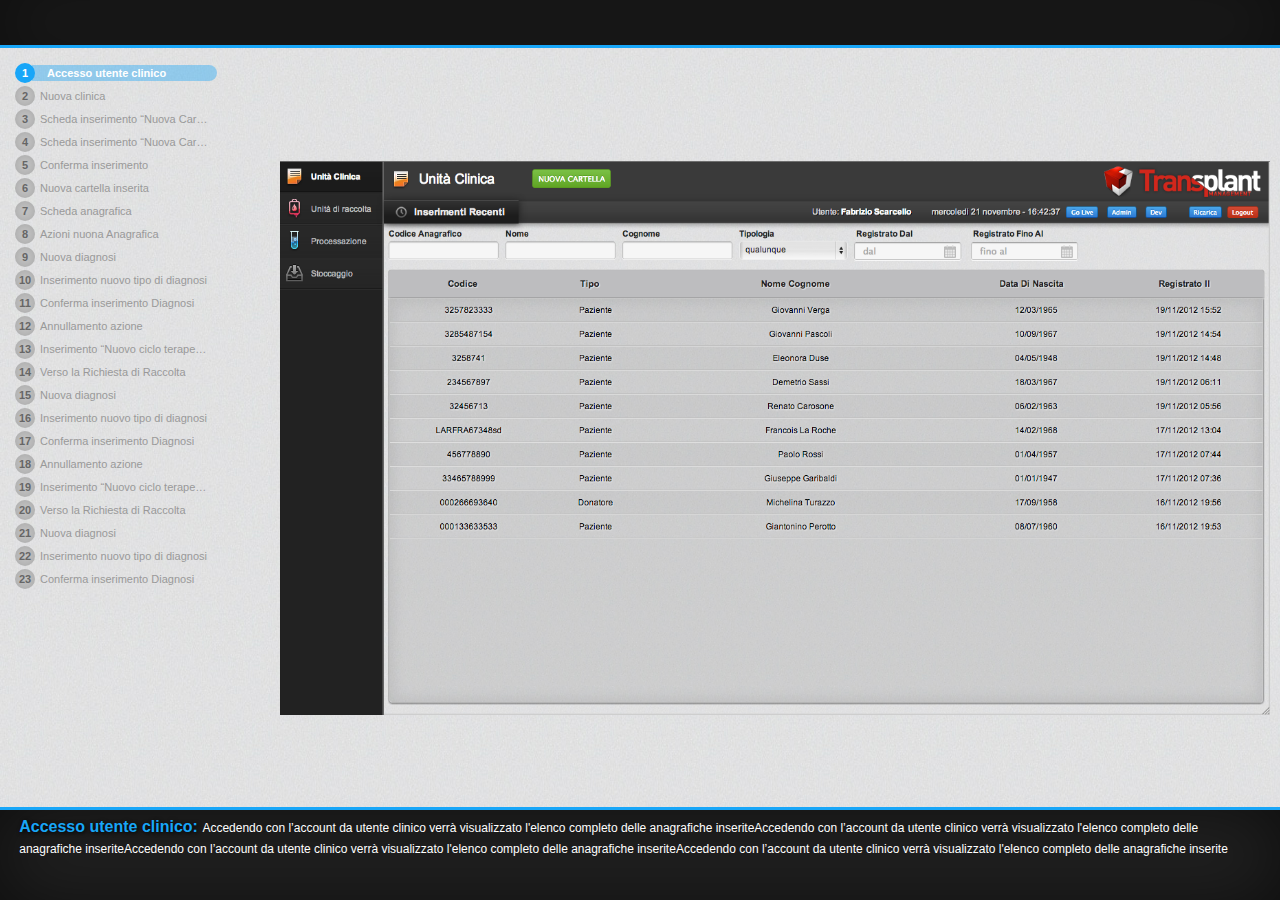
==== index.html @ caa74aa0 "2nd commit" ====
<!-- saved from url=(0036)http://www.appml.org/talk/index.html -->
<html><head><meta http-equiv="Content-Type" content="text/html; charset=UTF-8">		
<meta http-equiv="X-UA-Compatible" content="chrome=1">
<title> TM  </title>
<link rel="stylesheet" href="css/style.css">
<script type="text/javascript" charset="utf-8" src="json.js"></script>
<script type="text/javascript" charset="utf-8" src="lib/jquery.js"></script>
<script type="text/javascript" charset="utf-8" src="lib/jquery-ui-1.8.5.custom.min.js"></script>
<script type="text/javascript" charset="utf-8" src="lib/underscore.js"></script>
<script type="text/javascript" charset="utf-8" src="src/screen.js"></script>
<script type="text/javascript" charset="utf-8" src="src/handbookCore.js"></script>



<body style="overflow:hidden">
	<div class="IE_message">Per visualizzare al meglio questo contenuto aprilo con Chrome, Firefox o Safari</div>
	<div style="display:none">
		<!-- <div class="arrow forward"></div> -->
		
		
		
		

		<!--<div class="arrow back"></div> -->
		
	</div>
	

	<div style="overflow:hidden">
		
		
		<div class="tabular" id="notIE">
			<div class="tabular-row" style="height: 45px;" id="header_container">
        		<div class="tabular-cell">
        			<div class="header"></div>
        		</div>
        	</div>
        	<div class="tabular-row">
        		<div class="tabular-cell">
        			<div class="tabular" style="padding:10px">
						<div class="tabular-row">
		        			<div class="tabular-cell" id="navigator_container" style="width:250px;overflow:auto">
		        				
		        					<div class="navigator"></div> 
		        				
		        			</div>
				        	<div class="tabular-cell" style="padding:20px" id="slides">
				        		
				        	</div>
				        </div>
					</div>
        		</div>
        	</div>
	 		<div class="tabular-row" style="height: 90px;" id="slide_info_container">
    	    	<div class="tabular-cell">
    	    		<div class="slide-description-container" id="slides_description">
    	    			
    	    		</div>
    	    	</div>
       		</div>
		</div>
	
		
		
		
		<table id="IE" style="width:100%; height:100%" cellspacing="0" cellpadding="0" margintop="0px">
			<tr style="height:45px">
				<td colspan="2">
				
		        			<div class="header"></div>
		        		
				</td>
			</tr>
			<tr>
				<td>
					<div style="width:250px; height:100%; overflow:scroll"><div class="navigator"></div> </div>
				</td>
				<td>
					
					<div  style="padding:20px" id="slides">
				        		
				        	</div>
					
				</td>
			</tr>
			<tr style="height:90px"><td colspan="2">
				<div class="slide-description-container" id="slides_description">
			</td></tr>
		</table>
		
		
		
		
	</div>
				
</body>
---- css/style.css ----
body{
	margin:0px 0px;
	background-image:url('bg.png');
	font:12px 'Open Sans',arial,sans-serif;
}

.IE_message{
	position: absolute;
	right:0px;
	padding:3px 20px;
	height: 20px;
	background-color: #f00;
	color: #fff;
	display: none;
	display: block\9; /* FOR IE */
	
	
}


div .tabular {display: table;width:100%; height: 100%}
div .tabular-row {display: table-row; clear: both}
div .tabular-cell {display: table-cell;vertical-align: top; }



.header{
	height: 45px;
	width: 100%;
	background-color: #222;
	box-shadow: inset 0px 0px 76px rgba(0, 0, 0, 0.6);
	border-bottom: solid 3px #18a6f8;

}

.slide{
	height:100%;
	height: auto\9; /* FOR IE */
	background-repeat:no-repeat;
	background-size: contain; 
	background-position: center
}



.slide-description-container{
	height: 90px;
	width: 100%;
	background-color: #222;
	box-shadow: inset 0px 0px 76px rgba(0, 0, 0, 0.6);
	border-top: solid 3px #18a6f8;
	
}



.slide-description-content{
	width: 97%;
	margin: 0px auto;
	padding-top: 6px;
	color: white;
}

.slide-title{
	font-size: 16px;
	font-weight: bold;
	text-shadow: 1px 1px 4px rgba(0, 0, 0, 1);
	color: #18a6f8;
}

.slide-txt{
	line-height: 21px;
}




.navigator{
	overflow: auto;
	height: 100%%;
	padding: 5px 0px;
}



.nav_item{
	width: 30px;
	cursor: pointer;
	margin: 0px 0px 3px 0px;
}

.nav_item_number{
	text-align: center;
	background-color: #CCC;
	margin: 0px 5px;
	font-size: 11px;
	font-weight: bold;
	padding: 4px;
	border-radius: 22px;
	color: #666;
	box-shadow: inset 0px 0px 13px rgba(0, 0, 0, 0.2);
}

.nav_item_txt_container{
	position:relative
}

.nav_item_txt{
	position: absolute;
	top: -16px;
	left: 20px;
	width: 170px;
	-webkit-transform-origin: 0% 0%;
	font-size: 11px;
	color: #999;
	padding: 0px 0px 0px 10px;
	white-space: nowrap;
	overflow: hidden;
	text-overflow: ellipsis;
}


.nav_item.current .nav_item_number{
	background-color: #18A6F8;
	color: white;
	cursor: default;
	box-shadow: inset 0px 0px 0px;
	position: relative;

}

.nav_item.current .nav_item_txt{
	color: white;
	background-color: rgba(24, 166, 248, 0.4);
	font-weight: bold;
	border-top-right-radius: 10px;
	border-bottom-right-radius: 10px;
	padding: 2px 0px 0px 15px;
	height: 14px;
	margin-top: -2px;
	margin-left: 2px;
}


.nav_item:hover .nav_item_txt,.nav_item:hover .nav_item_number{
	color: white;
}





::-webkit-scrollbar {
    width: 6px;
    height: 6px;
    cursor: pointer;
}

 
/* Track */
::-webkit-scrollbar-track {
    -webkit-box-shadow: inset 0 0 6px rgba(0,0,0,0); 
    -webkit-border-radius: 5px;
    border-radius: 5px;
    cursor: pointer;
}
 
/* Handle */
::-webkit-scrollbar-thumb {
    -webkit-border-radius: 10px;
    border-radius: 10px;
    background: rgba(0,0,0,0.4); 
    -webkit-box-shadow: inset 0 0 6px rgba(0,0,0,0.5);
    cursor:pointer;
}


::-webkit-scrollbar-thumb:window-inactive {
	background: rgba(0,0,0,0.2);
	cursor: pointer;
}
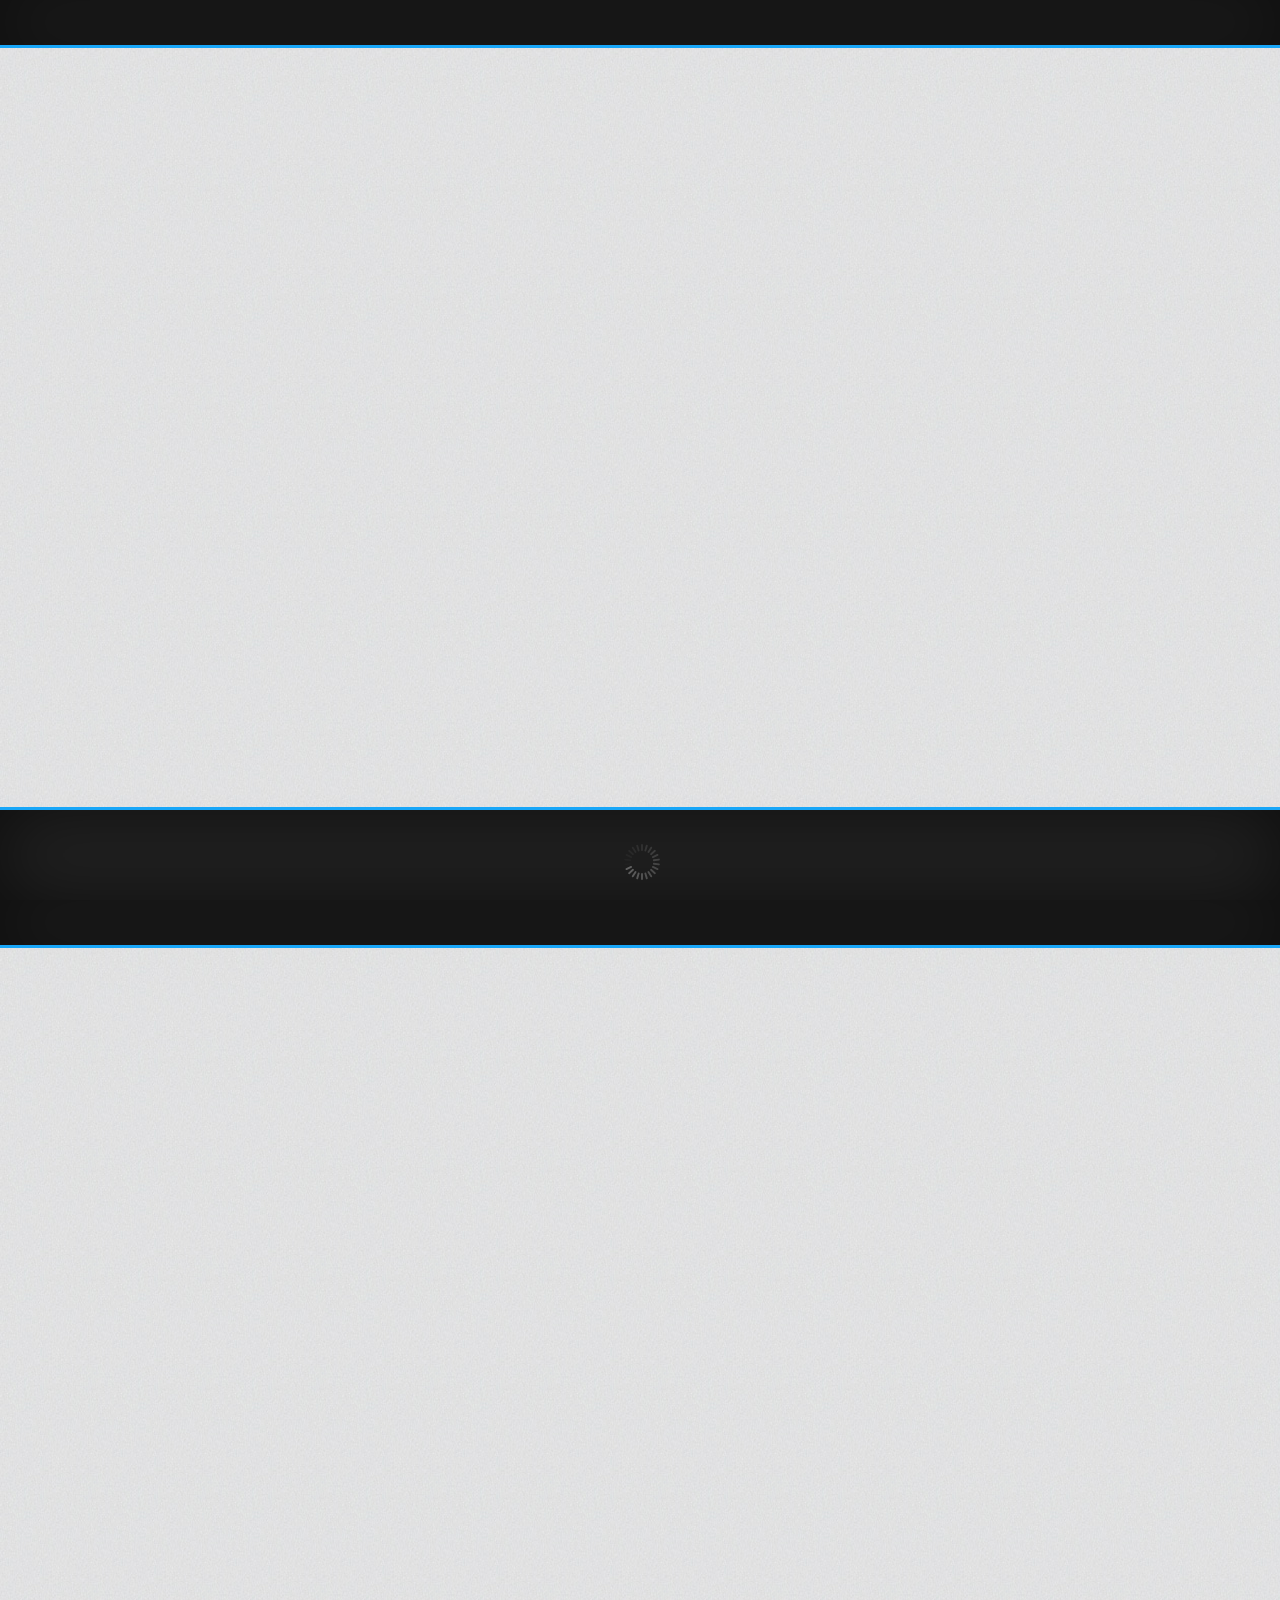
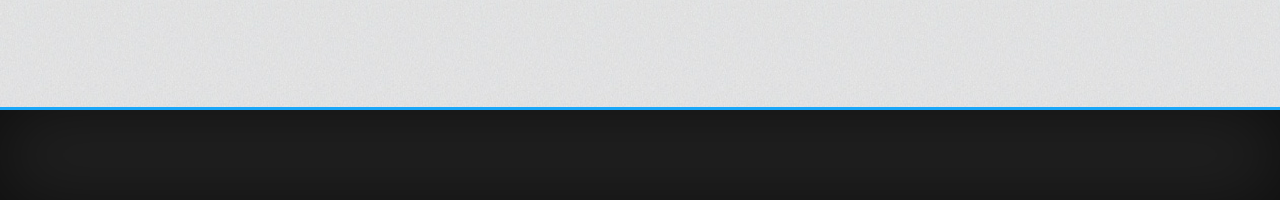
==== commit 0b3adfa6: "introdotto il googleDocsParser" ====
--- a/index.html
+++ b/index.html
@@ -2,16 +2,259 @@
 <!-- saved from url=(0036)http://www.appml.org/talk/index.html -->
 <html><head><meta http-equiv="Content-Type" content="text/html; charset=UTF-8">		
 <meta http-equiv="X-UA-Compatible" content="chrome=1">
-<title> TM  </title>
+<title>TM</title>
 <link rel="stylesheet" href="css/style.css">
 <script type="text/javascript" charset="utf-8" src="json.js"></script>
 <script type="text/javascript" charset="utf-8" src="lib/jquery.js"></script>
 <script type="text/javascript" charset="utf-8" src="lib/jquery-ui-1.8.5.custom.min.js"></script>
 <script type="text/javascript" charset="utf-8" src="lib/underscore.js"></script>
+<script type="text/javascript" charset="utf-8" src="lib/_plus.js"></script>
 <script type="text/javascript" charset="utf-8" src="src/screen.js"></script>
 <script type="text/javascript" charset="utf-8" src="src/handbookCore.js"></script>
-
-
+<script type="text/javascript" src="lib/hicGoogleDocsParser.js"></script>
+
+<!--[if lt IE 9]>
+  <script type="text/javascript" src="lib/spinner/excanvas.min.js"></script>
+<![endif]-->
+
+<script type="text/javascript" src="lib/spinner/spinners.min.js"></script>
+
+<script>
+
+	$(document).ready(function(){	
+		populateSlides();	
+	});
+
+	function populateSlides(){
+		$(document).ready(function(){
+			 hicGoogleDocsParser({
+				"url":"https://docs.google.com/spreadsheet/pub?key=0AjlzvjiyIeVzdHIyVldlc1lCQXpaZXR3YUN2ZDlJOVE&output=html",
+				"callback":"printSlides",
+				"loadingTarget":"#slides_description",
+				"target" : "#slides_description"
+			});
+		});
+	}
+	
+	
+	function printSlides(result,opts){
+		
+		var ie = (navigator.userAgent.indexOf("MSIE") == -1) ? false : true;
+	
+		if(ie)
+			$("#notIE").remove()
+		else
+			$("#IE").remove();
+
+		
+		
+		/* slide description */
+		var ret = "";
+		_.each(result.trs,function(tr){
+			ret +='<div class="slide-description-content">'+
+					'<div class="slide-txt"><font class="slide-title">'+tr.title+': </font>'+tr.text+'</div>'+
+				'</div>';
+		});
+		$(opts.target).append(ret);
+		
+		
+		/* screenshot */
+		var ret = "";
+		if(!ie){
+			_.each(result.trs,function(tr){
+				ret +='<div class="slide" style="background-image:url('+tr.screenshot_url+')"></div>';
+			});
+		}
+		else{
+			_.each(result.trs,function(tr,index){
+				var IE_rule = "filter: progid:DXImageTransform.Microsoft.AlphaImageLoader(src='"+tr.screenshot_url+"',sizingMethod='scale');"+
+							"-ms-filter: 'progid:DXImageTransform.Microsoft.AlphaImageLoader(src='"+tr.screenshot_url+"',sizingMethod='scale');";
+
+				ret +='<div class="slide" style="background-image:url('+tr.screenshot_url+');width:850px;height:476px;'+ IE_rule +'"></div>';
+			});
+		}
+		
+		$("#slides").append(ret);
+		
+		
+		var $slides = $(".slide");
+		var $arrows = $(".arrow");
+		var $navigator = $(".navigator");
+		var $header = $(".header");
+		var $slide_info = $(".slide-description-content");
+		var start_slide = 0;
+		
+		var tot_slides_number = $slides.size();
+		var current_slide;
+		var is_in_fullscreen = false;
+		
+		
+		
+		
+		/* navigator */
+		var ret = "";
+		var index = 1;
+		_.each(result.trs,function(tr){
+			var current = (start_slide == index-1)? "current" : "";
+			ret +='<div class="nav_item '+current+'">'+
+						'<div class="nav_item_number">'+index+'</div>'+
+						'<div class="nav_item_txt_container">'+
+							'<div class="nav_item_txt">'+tr.title+'</div>'+
+						'</div>'+
+					'</div>';
+					
+			index++;
+		});
+		$navigator.append(ret);
+		
+		
+		$navigator.find(".nav_item").click(function(){
+			if(!$(this).is(".current")){
+				var index = $(this).index();
+				goTo(index);
+			}
+		})
+		
+		
+		
+		
+		
+		
+	
+	init(0);
+	
+	function init(start_slide){
+		current_slide = start_slide;
+		$slides.hide();
+		$slide_info.hide();
+		$slide_info.eq(start_slide).show();
+		$slides.eq(start_slide).show();
+		
+	}
+	
+	
+	$(".forward").click(function(){
+		goForward();
+	});
+	
+	$(".back").click(function(){
+		goBack();
+	});
+	
+	$(".slide").click(function(){
+		goToFullScreen();
+	})
+	
+	$(document).keydown(function(event) {
+                switch (event.keyCode) {
+                    case 37: goBack(); break;
+                    case 38: goBack(); break;
+                    case 39: goForward(); break;
+                    case 40: goForward(); break;
+                    case 70: goToFullScreen(); break;
+                }
+            });
+	
+	function goForward(){
+		var $current_slide = getCurrentSlide();
+		var $current_slide_info = getCurrentSlideInfo();
+		if(current_slide != tot_slides_number-1){
+			(is_in_fullscreen)? goToFullScreen() : null;
+			$current_slide.hide();
+			$current_slide.next().show();
+			$current_slide_info.hide();
+			$current_slide_info.next().show();
+			current_slide++;
+			refreshNavigator(current_slide);
+		}
+	}
+	
+	function goBack(){
+		if(current_slide != 0){
+			(is_in_fullscreen)? goToFullScreen() : null;
+			var $current_slide = getCurrentSlide();
+			var $current_slide_info = getCurrentSlideInfo();
+			$current_slide.hide();
+			$current_slide.prev().show();
+			$current_slide_info.hide();
+			$current_slide_info.prev().show();
+			current_slide--;
+			refreshNavigator(current_slide);
+		}
+	}
+	
+	function goTo(index){
+		var $current_slide = getCurrentSlide();
+		var $current_slide_info = getCurrentSlideInfo();
+		$current_slide.hide();
+		$slides.eq(index).show();
+		$current_slide_info.hide();
+		$slide_info.eq(index).show();
+		current_slide = index;
+		refreshNavigator(current_slide);
+	}
+	
+	
+	
+	function getCurrentSlide(){
+		return $slides.eq(current_slide);
+	}
+	
+	function getCurrentSlideInfo(){
+		return $slide_info.eq(current_slide);
+	}
+	
+	function getCurrentScreenshot(){
+		return $(getCurrentSlide()).find(".screenshot");
+	}
+	
+	function goToFullScreen(){
+		var $screenshot = getCurrentScreenshot();
+		var initial_padding = json_conf.init_padding;
+		var full_padding = json_conf.full_padding;
+		
+		if(!is_in_fullscreen){
+			$("#navigator_container").hide();
+			$("#slide_info_container").hide();
+			$("#header_container").hide();
+			
+			is_in_fullscreen = true;
+		}
+		else{
+			
+				$("#navigator_container").show();
+				$("#slide_info_container").show();
+				$("#header_container").show();
+				
+				is_in_fullscreen = false;
+	
+			
+		}
+		
+	}
+	
+	
+
+	
+	
+	
+	
+	
+	
+						
+	
+	
+	
+	
+	function refreshNavigator(index){
+		$navigator.find(".nav_item.current").removeClass("current");
+		$navigator.find(".nav_item").eq(index).addClass("current");
+	}
+	}
+	
+	
+	
+</script>
 
 <body style="overflow:hidden">
 	<div class="IE_message">Per visualizzare al meglio questo contenuto aprilo con Chrome, Firefox o Safari</div>
@@ -30,6 +273,9 @@
 	<div style="overflow:hidden">
 		
 		
+		
+		
+		<!-- MODERN BROWSERS -->	
 		<div class="tabular" id="notIE">
 			<div class="tabular-row" style="height: 45px;" id="header_container">
         		<div class="tabular-cell">
@@ -41,9 +287,7 @@
         			<div class="tabular" style="padding:10px">
 						<div class="tabular-row">
 		        			<div class="tabular-cell" id="navigator_container" style="width:250px;overflow:auto">
-		        				
-		        					<div class="navigator"></div> 
-		        				
+		        				<div class="navigator"></div> 
 		        			</div>
 				        	<div class="tabular-cell" style="padding:20px" id="slides">
 				        		
@@ -61,15 +305,14 @@
        		</div>
 		</div>
 	
-		
-		
-		
+	
+	
+		
+		<!-- IE BROWSER -->
 		<table id="IE" style="width:100%; height:100%" cellspacing="0" cellpadding="0" margintop="0px">
 			<tr style="height:45px">
 				<td colspan="2">
-				
-		        			<div class="header"></div>
-		        		
+					<div class="header"></div>
 				</td>
 			</tr>
 			<tr>
@@ -77,16 +320,14 @@
 					<div style="width:250px; height:100%; overflow:scroll"><div class="navigator"></div> </div>
 				</td>
 				<td>
-					
-					<div  style="padding:20px" id="slides">
-				        		
-				        	</div>
-					
+					<div  style="padding:20px" id="slides"></div>
 				</td>
 			</tr>
-			<tr style="height:90px"><td colspan="2">
-				<div class="slide-description-container" id="slides_description">
-			</td></tr>
+			<tr style="height:90px">
+				<td colspan="2">
+					<div class="slide-description-container" id="slides_description">
+				</td>
+			</tr>
 		</table>
 		
 		
--- a/css/style.css
+++ b/css/style.css
@@ -13,8 +13,6 @@
 	color: #fff;
 	display: none;
 	display: block\9; /* FOR IE */
-	
-	
 }
 
 
@@ -30,7 +28,6 @@
 	background-color: #222;
 	box-shadow: inset 0px 0px 76px rgba(0, 0, 0, 0.6);
 	border-bottom: solid 3px #18a6f8;
-
 }
 
 .slide{
@@ -38,7 +35,8 @@
 	height: auto\9; /* FOR IE */
 	background-repeat:no-repeat;
 	background-size: contain; 
-	background-position: center
+	background-position: center;
+	cursor: url('../img/cursor.png') 0 32, crosshair;
 }
 
 
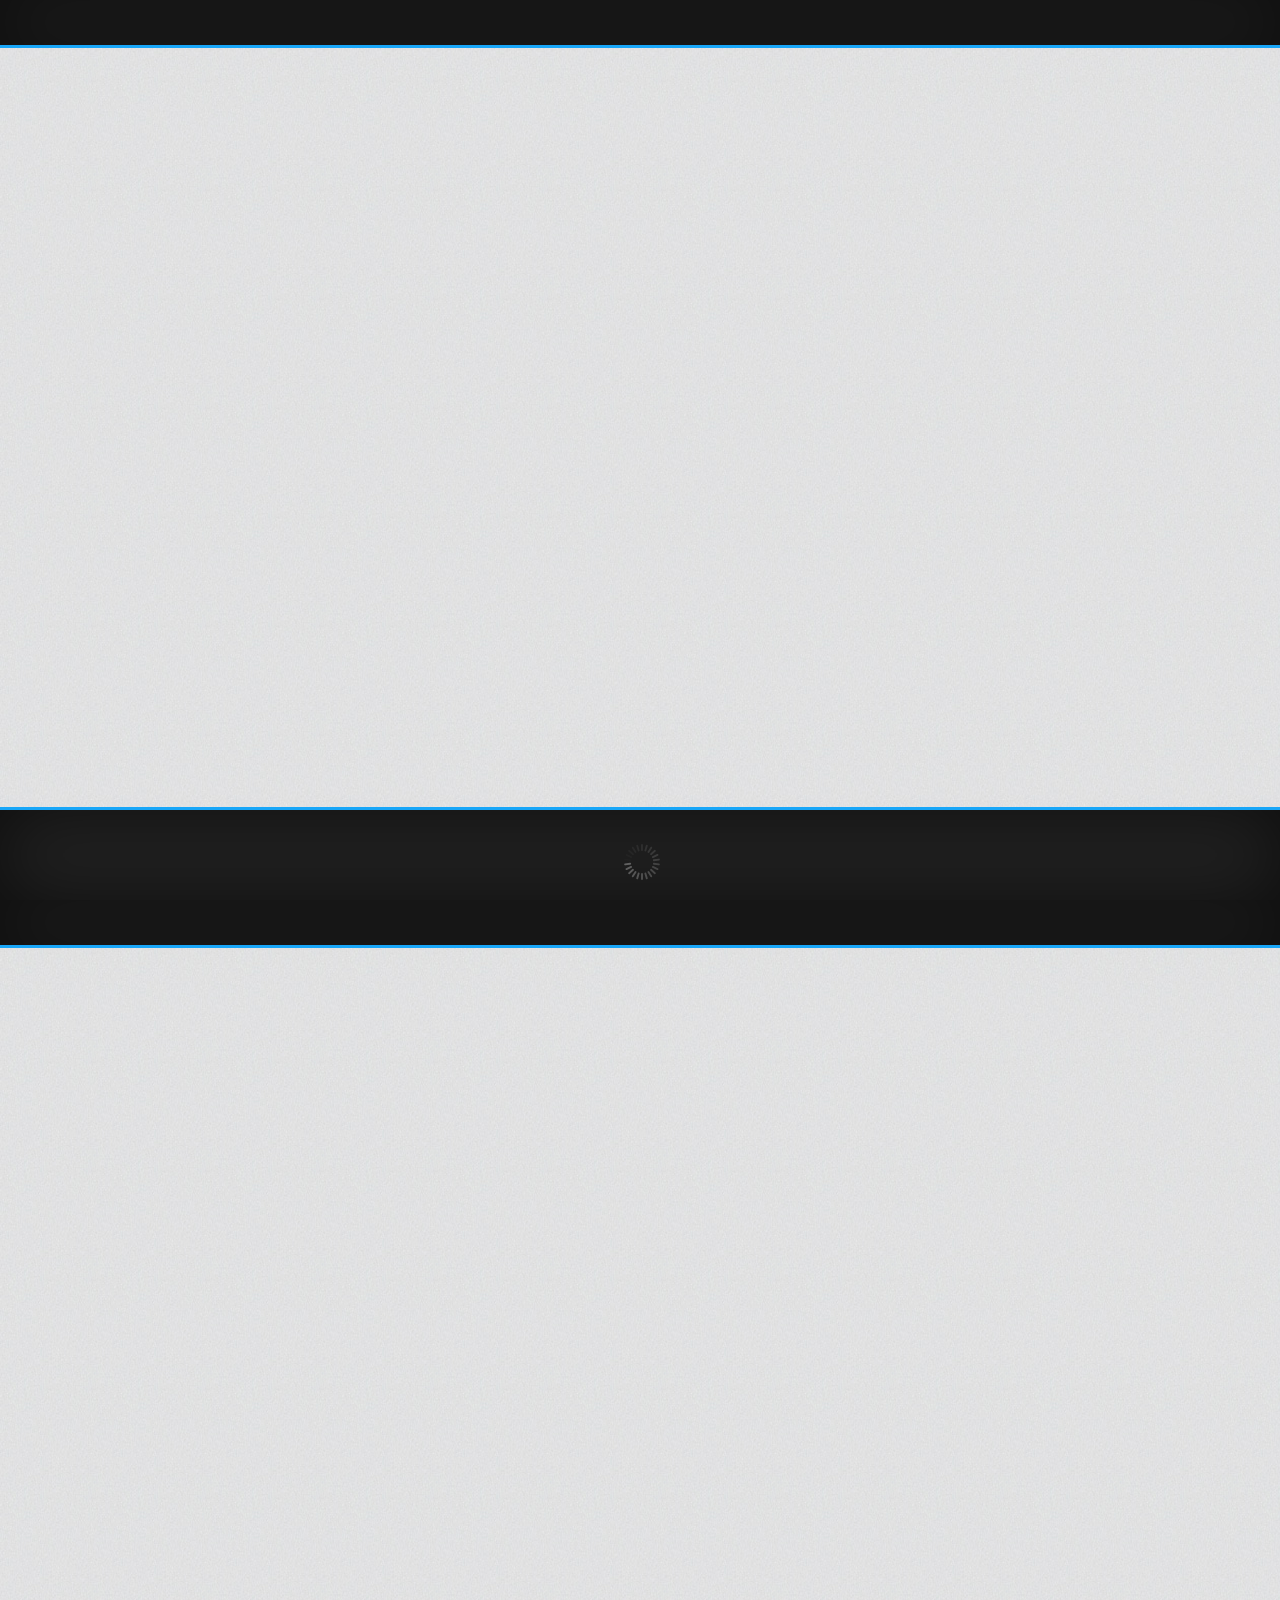
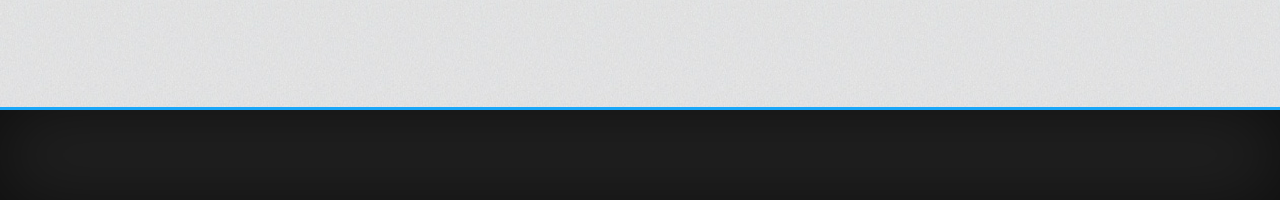
==== commit 7f994ccd: "minor commit - indentato l'index :)" ====
--- a/index.html
+++ b/index.html
@@ -2,7 +2,7 @@
 <!-- saved from url=(0036)http://www.appml.org/talk/index.html -->
 <html><head><meta http-equiv="Content-Type" content="text/html; charset=UTF-8">		
 <meta http-equiv="X-UA-Compatible" content="chrome=1">
-<title>TM</title>
+<title>HandBook</title>
 <link rel="stylesheet" href="css/style.css">
 <script type="text/javascript" charset="utf-8" src="json.js"></script>
 <script type="text/javascript" charset="utf-8" src="lib/jquery.js"></script>
@@ -115,141 +115,117 @@
 			}
 		})
 		
-		
-		
-		
-		
-		
-	
-	init(0);
-	
-	function init(start_slide){
-		current_slide = start_slide;
-		$slides.hide();
-		$slide_info.hide();
-		$slide_info.eq(start_slide).show();
-		$slides.eq(start_slide).show();
-		
-	}
-	
-	
-	$(".forward").click(function(){
-		goForward();
-	});
-	
-	$(".back").click(function(){
-		goBack();
-	});
-	
-	$(".slide").click(function(){
-		goToFullScreen();
-	})
-	
-	$(document).keydown(function(event) {
-                switch (event.keyCode) {
-                    case 37: goBack(); break;
-                    case 38: goBack(); break;
-                    case 39: goForward(); break;
-                    case 40: goForward(); break;
-                    case 70: goToFullScreen(); break;
-                }
-            });
-	
-	function goForward(){
-		var $current_slide = getCurrentSlide();
-		var $current_slide_info = getCurrentSlideInfo();
-		if(current_slide != tot_slides_number-1){
-			(is_in_fullscreen)? goToFullScreen() : null;
-			$current_slide.hide();
-			$current_slide.next().show();
-			$current_slide_info.hide();
-			$current_slide_info.next().show();
-			current_slide++;
-			refreshNavigator(current_slide);
-		}
-	}
-	
-	function goBack(){
-		if(current_slide != 0){
-			(is_in_fullscreen)? goToFullScreen() : null;
+	
+		init(0);
+		
+		function init(start_slide){
+			current_slide = start_slide;
+			$slides.hide();
+			$slide_info.hide();
+			$slide_info.eq(start_slide).show();
+			$slides.eq(start_slide).show();
+			
+		}
+		
+	
+		$(".forward").click(function(){
+			goForward();
+		});
+		
+		$(".back").click(function(){
+			goBack();
+		});
+		
+		$(".slide").click(function(){
+			goToFullScreen();
+		})
+	
+		$(document).keydown(function(event) {
+            switch (event.keyCode) {
+                case 37: goBack(); break;
+                case 38: goBack(); break;
+                case 39: goForward(); break;
+                case 40: goForward(); break;
+                case 70: goToFullScreen(); break;
+            }
+        });
+	
+		function goForward(){
+			var $current_slide = getCurrentSlide();
+			var $current_slide_info = getCurrentSlideInfo();
+			if(current_slide != tot_slides_number-1){
+				(is_in_fullscreen)? goToFullScreen() : null;
+				$current_slide.hide();
+				$current_slide.next().show();
+				$current_slide_info.hide();
+				$current_slide_info.next().show();
+				current_slide++;
+				refreshNavigator(current_slide);
+			}
+		}
+	
+		function goBack(){
+			if(current_slide != 0){
+				(is_in_fullscreen)? goToFullScreen() : null;
+				var $current_slide = getCurrentSlide();
+				var $current_slide_info = getCurrentSlideInfo();
+				$current_slide.hide();
+				$current_slide.prev().show();
+				$current_slide_info.hide();
+				$current_slide_info.prev().show();
+				current_slide--;
+				refreshNavigator(current_slide);
+			}
+		}
+	
+		function goTo(index){
 			var $current_slide = getCurrentSlide();
 			var $current_slide_info = getCurrentSlideInfo();
 			$current_slide.hide();
-			$current_slide.prev().show();
+			$slides.eq(index).show();
 			$current_slide_info.hide();
-			$current_slide_info.prev().show();
-			current_slide--;
+			$slide_info.eq(index).show();
+			current_slide = index;
 			refreshNavigator(current_slide);
 		}
-	}
-	
-	function goTo(index){
-		var $current_slide = getCurrentSlide();
-		var $current_slide_info = getCurrentSlideInfo();
-		$current_slide.hide();
-		$slides.eq(index).show();
-		$current_slide_info.hide();
-		$slide_info.eq(index).show();
-		current_slide = index;
-		refreshNavigator(current_slide);
-	}
-	
-	
-	
-	function getCurrentSlide(){
-		return $slides.eq(current_slide);
-	}
-	
-	function getCurrentSlideInfo(){
-		return $slide_info.eq(current_slide);
-	}
-	
-	function getCurrentScreenshot(){
-		return $(getCurrentSlide()).find(".screenshot");
-	}
-	
-	function goToFullScreen(){
-		var $screenshot = getCurrentScreenshot();
-		var initial_padding = json_conf.init_padding;
-		var full_padding = json_conf.full_padding;
-		
-		if(!is_in_fullscreen){
-			$("#navigator_container").hide();
-			$("#slide_info_container").hide();
-			$("#header_container").hide();
+	
+	
+		function getCurrentSlide(){
+			return $slides.eq(current_slide);
+		}
+		
+		function getCurrentSlideInfo(){
+			return $slide_info.eq(current_slide);
+		}
+		
+		function getCurrentScreenshot(){
+			return $(getCurrentSlide()).find(".screenshot");
+		}
+	
+		function goToFullScreen(){
+			var $screenshot = getCurrentScreenshot();
+			var initial_padding = json_conf.init_padding;
+			var full_padding = json_conf.full_padding;
 			
-			is_in_fullscreen = true;
-		}
-		else{
+			if(!is_in_fullscreen){
+				$("#navigator_container").hide();
+				$("#slide_info_container").hide();
+				$("#header_container").hide();
+				is_in_fullscreen = true;
+			}
+			else{
+					$("#navigator_container").show();
+					$("#slide_info_container").show();
+					$("#header_container").show();
+					is_in_fullscreen = false;
+			}
 			
-				$("#navigator_container").show();
-				$("#slide_info_container").show();
-				$("#header_container").show();
-				
-				is_in_fullscreen = false;
-	
-			
-		}
-		
-	}
-	
-	
-
-	
-	
-	
-	
-	
-	
-						
-	
-	
-	
-	
-	function refreshNavigator(index){
-		$navigator.find(".nav_item.current").removeClass("current");
-		$navigator.find(".nav_item").eq(index).addClass("current");
-	}
+		}
+	
+		function refreshNavigator(index){
+			$navigator.find(".nav_item.current").removeClass("current");
+			$navigator.find(".nav_item").eq(index).addClass("current");
+		}
 	}
 	
 	
@@ -258,22 +234,8 @@
 
 <body style="overflow:hidden">
 	<div class="IE_message">Per visualizzare al meglio questo contenuto aprilo con Chrome, Firefox o Safari</div>
-	<div style="display:none">
-		<!-- <div class="arrow forward"></div> -->
-		
-		
-		
-		
-
-		<!--<div class="arrow back"></div> -->
-		
-	</div>
-	
 
 	<div style="overflow:hidden">
-		
-		
-		
 		
 		<!-- MODERN BROWSERS -->	
 		<div class="tabular" id="notIE">
@@ -304,9 +266,6 @@
     	    	</div>
        		</div>
 		</div>
-	
-	
-	
 		
 		<!-- IE BROWSER -->
 		<table id="IE" style="width:100%; height:100%" cellspacing="0" cellpadding="0" margintop="0px">
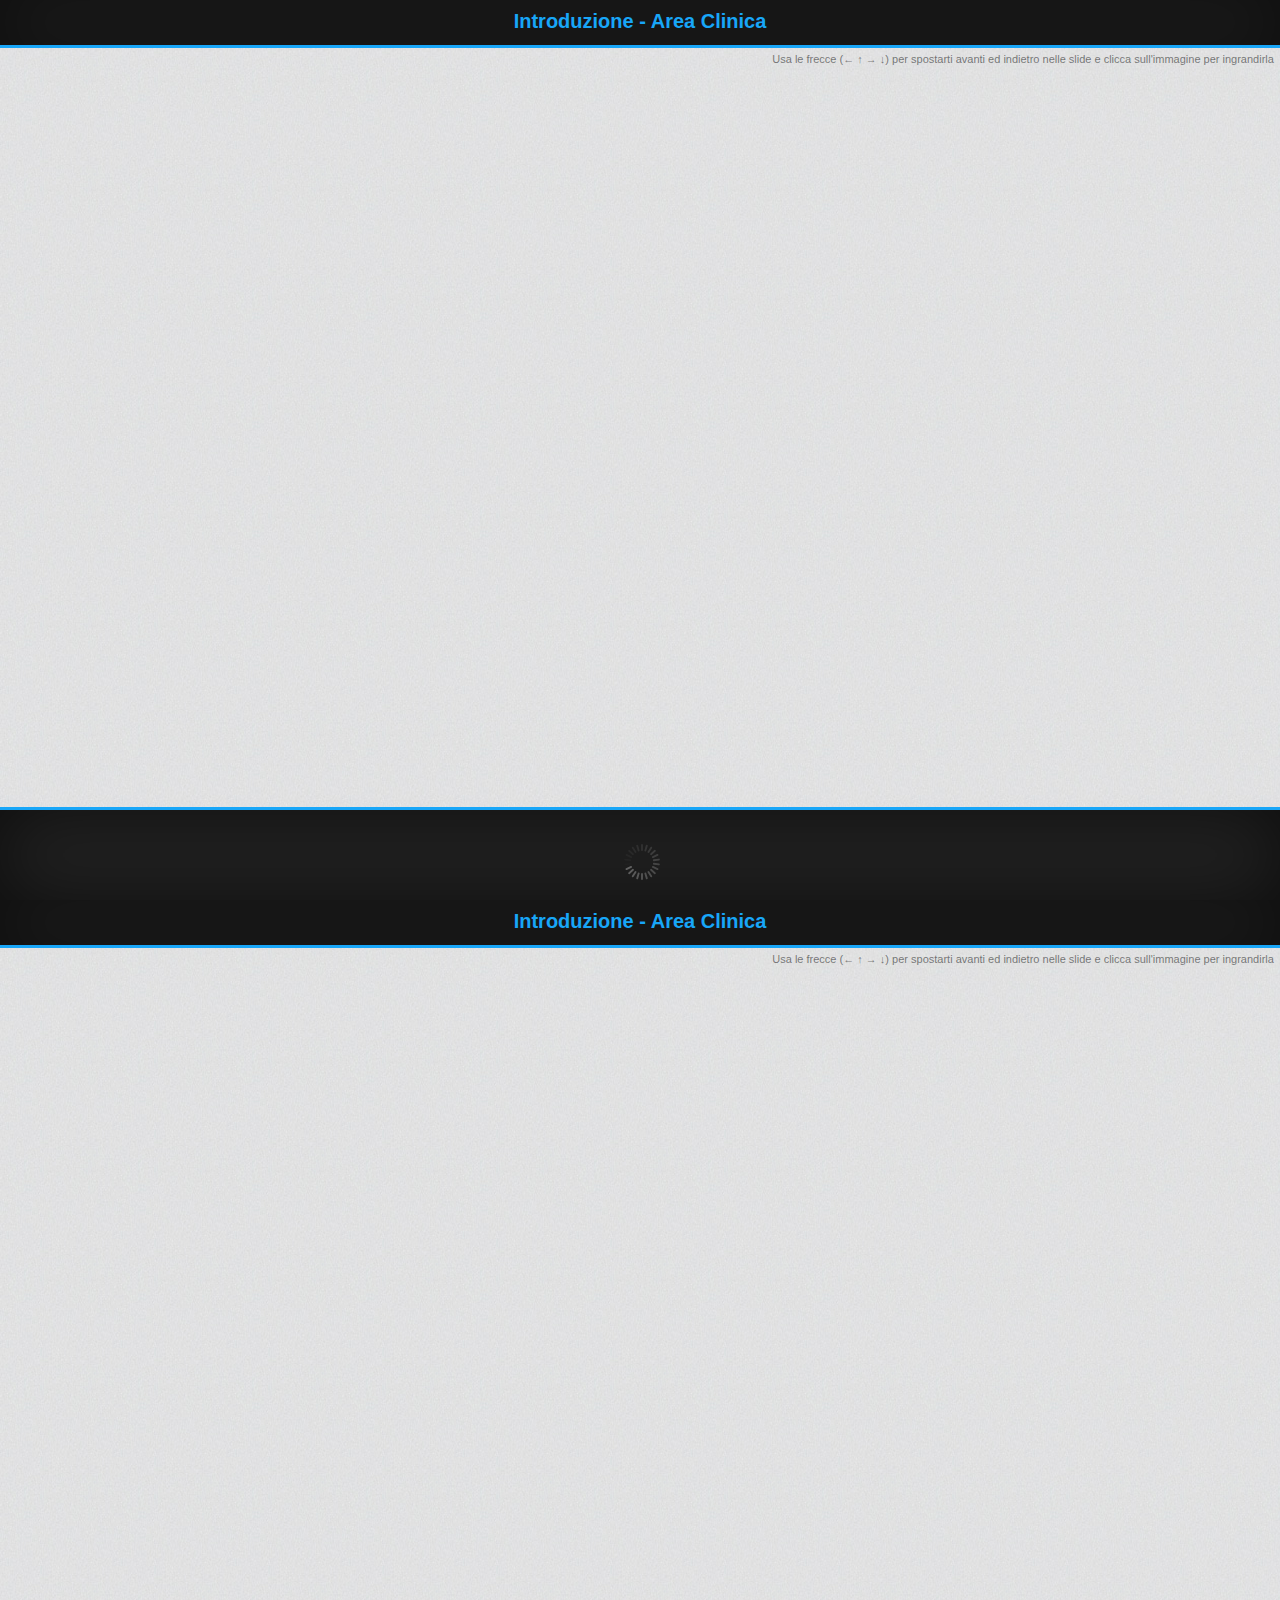
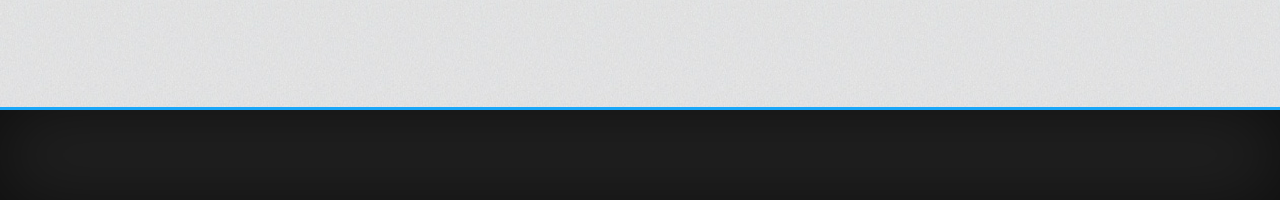
==== commit b5764bcc: "first commit" ====
--- a/index.html
+++ b/index.html
@@ -21,11 +21,17 @@
 
 <script>
 
-	$(document).ready(function(){	
+	$(document).ready(function(){
+		var handbook_title = "Introduzione - Area Clinica";
+		$(".handbookTitle").html(handbook_title);
 		populateSlides();	
+		
+	
+    
+    
 	});
 
-	function populateSlides(){
+	function populateSlides(handbook_title){
 		$(document).ready(function(){
 			 hicGoogleDocsParser({
 				"url":"https://docs.google.com/spreadsheet/pub?key=0AjlzvjiyIeVzdHIyVldlc1lCQXpaZXR3YUN2ZDlJOVE&output=html",
@@ -241,7 +247,10 @@
 		<div class="tabular" id="notIE">
 			<div class="tabular-row" style="height: 45px;" id="header_container">
         		<div class="tabular-cell">
-        			<div class="header"></div>
+        			<div class="header">
+        				<div class="handbookTitle"></div>
+        				<div class="commands">Usa le frecce (&larr; &uarr; &rarr; &darr;) per spostarti avanti ed indietro nelle slide e clicca sull'immagine per ingrandirla &nbsp;</div>
+        			</div>
         		</div>
         	</div>
         	<div class="tabular-row">
@@ -271,7 +280,10 @@
 		<table id="IE" style="width:100%; height:100%" cellspacing="0" cellpadding="0" margintop="0px">
 			<tr style="height:45px">
 				<td colspan="2">
-					<div class="header"></div>
+					<div class="header">
+        				<div class="handbookTitle"></div>
+        				<div class="commands">Usa le frecce (&larr; &uarr; &rarr; &darr;) per spostarti avanti ed indietro nelle slide e clicca sull'immagine per ingrandirla &nbsp;</div>
+        			</div>
 				</td>
 			</tr>
 			<tr>
--- a/css/style.css
+++ b/css/style.css
@@ -28,6 +28,23 @@
 	background-color: #222;
 	box-shadow: inset 0px 0px 76px rgba(0, 0, 0, 0.6);
 	border-bottom: solid 3px #18a6f8;
+}
+
+.handbookTitle{
+	width:100%;
+	text-align:center;
+	color:#18a6f8;
+	font-size:20px;
+	font-weight:bold;
+	padding-top: 10px;
+}
+
+.commands{
+	color:rgba(0,0,0,0.5);
+	font-size:11px;
+	width:100%;
+	text-align:right;
+	padding:20px 10px 0px 0px;
 }
 
 .slide{
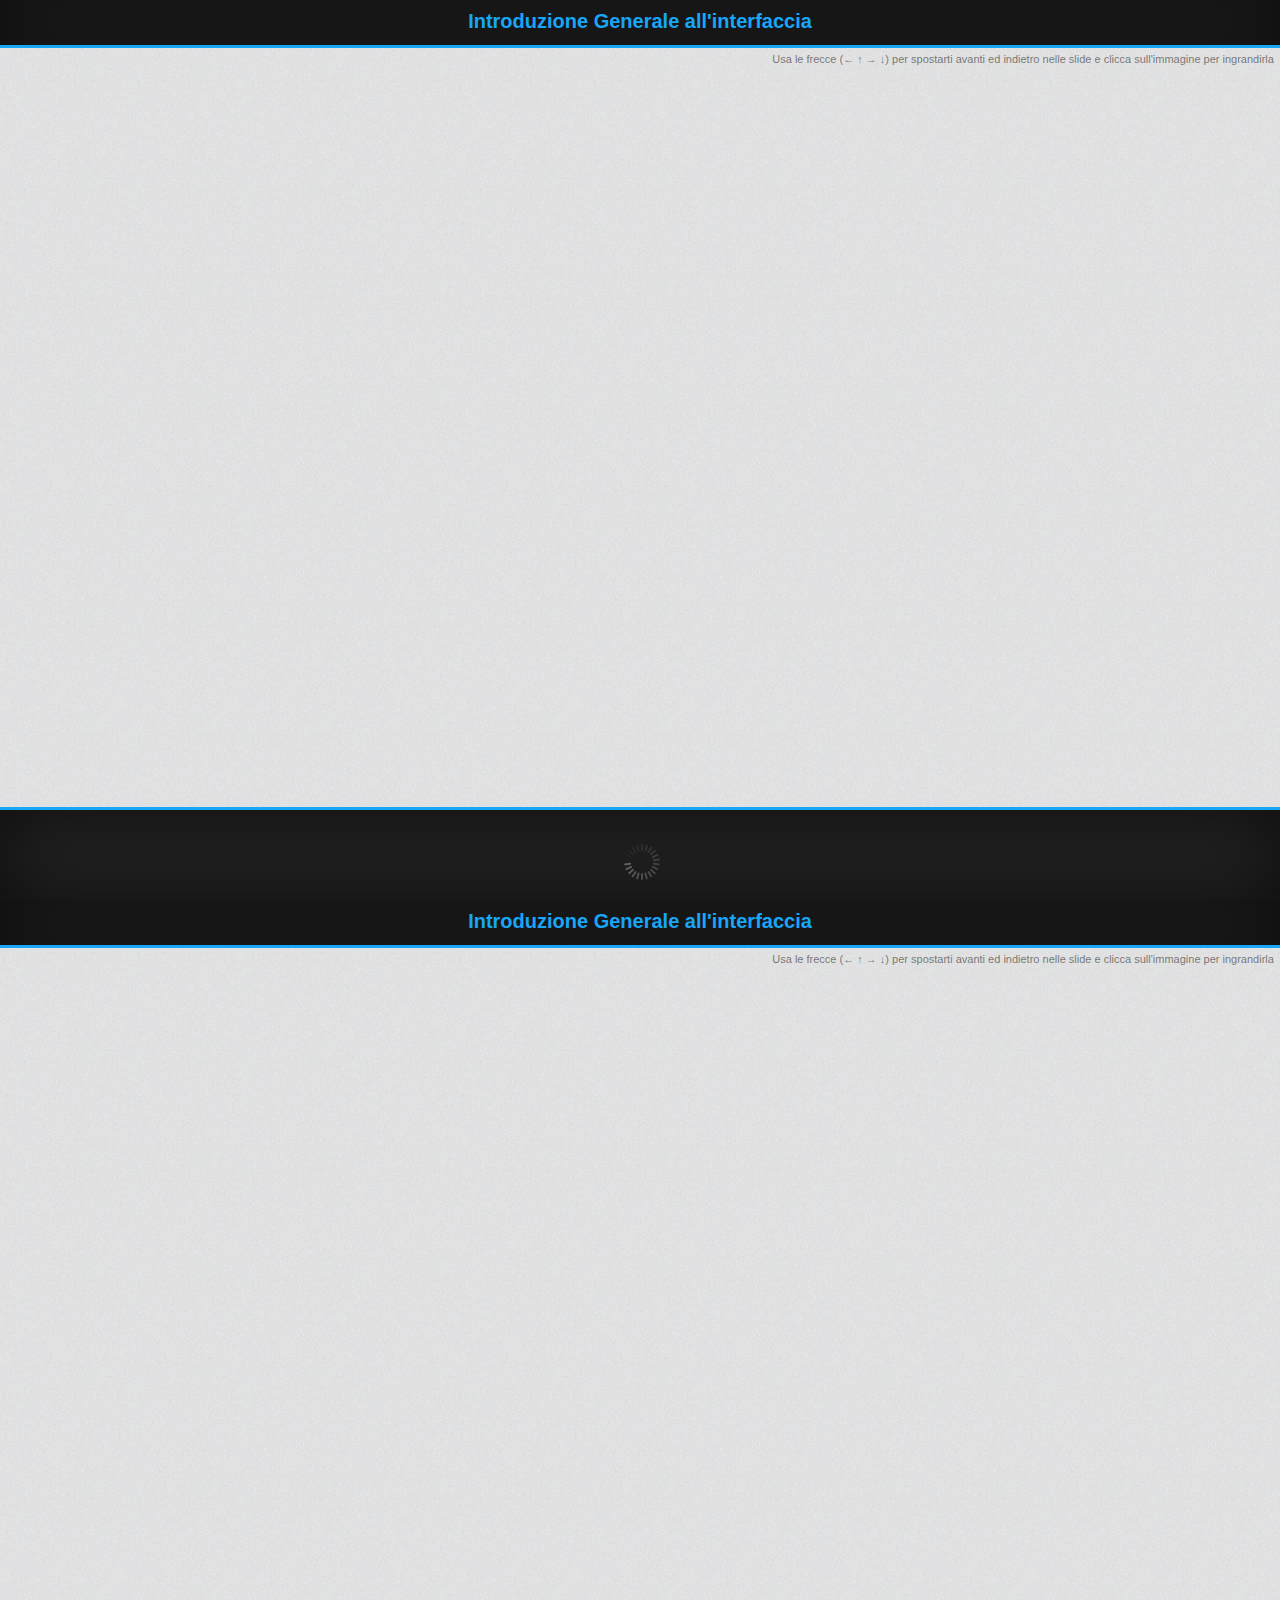
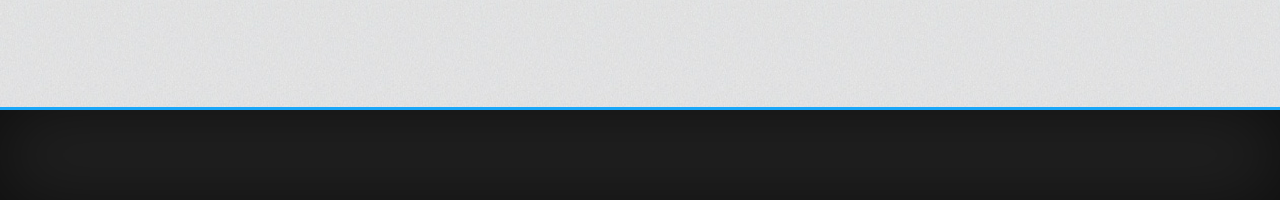
==== commit 917aba9d: "a commit" ====
--- a/index.html
+++ b/index.html
@@ -22,19 +22,15 @@
 <script>
 
 	$(document).ready(function(){
-		var handbook_title = "Introduzione - Area Clinica";
+		var handbook_title = "Introduzione Generale all'interfaccia";
 		$(".handbookTitle").html(handbook_title);
 		populateSlides();	
-		
-	
-    
-    
 	});
 
 	function populateSlides(handbook_title){
 		$(document).ready(function(){
 			 hicGoogleDocsParser({
-				"url":"https://docs.google.com/spreadsheet/pub?key=0AjlzvjiyIeVzdHIyVldlc1lCQXpaZXR3YUN2ZDlJOVE&output=html",
+				"url":"https://docs.google.com/spreadsheet/pub?key=0AjlzvjiyIeVzdFRDZ2NMSlRsMUI1NlhtWW5kdkptMUE&output=html",
 				"callback":"printSlides",
 				"loadingTarget":"#slides_description",
 				"target" : "#slides_description"
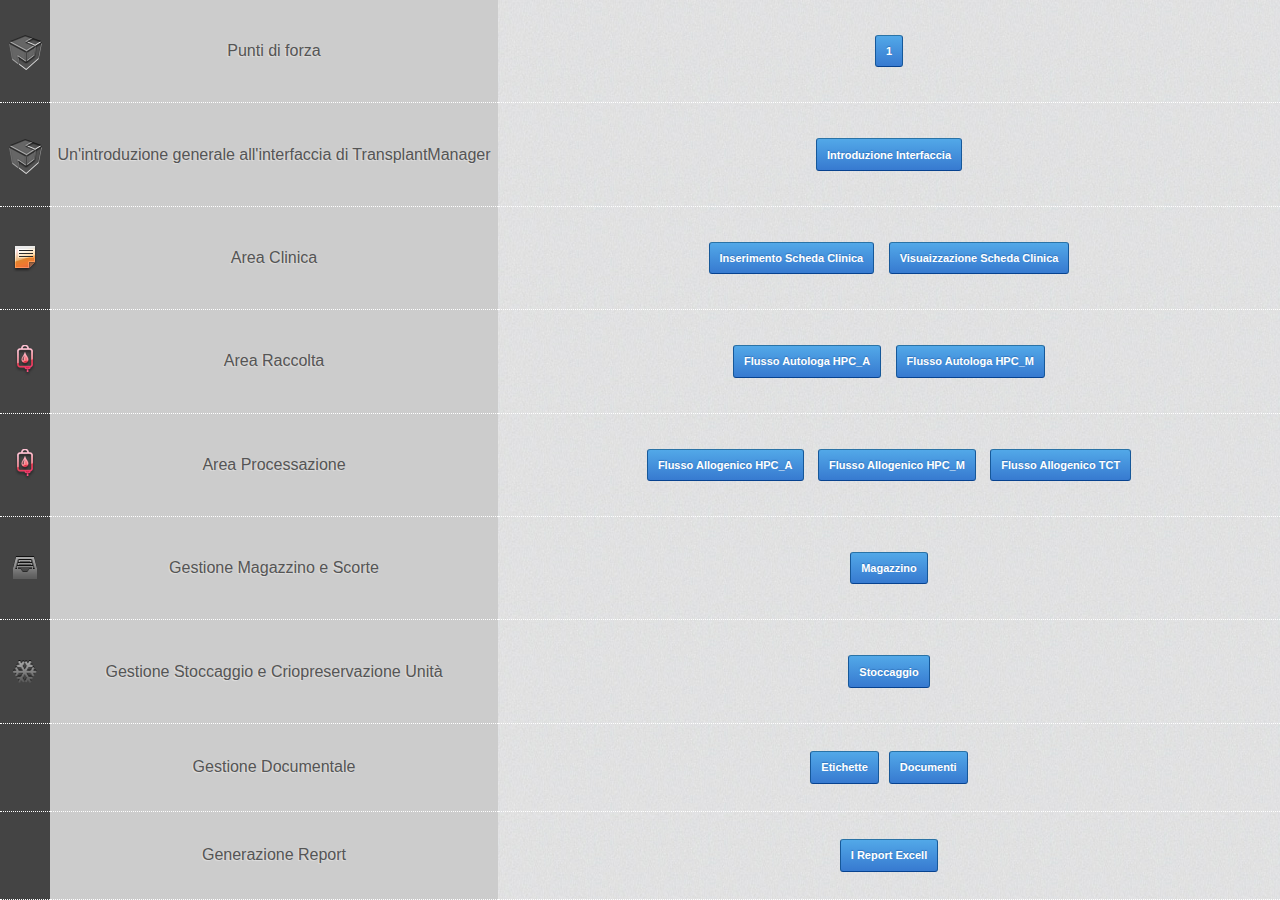
==== commit 2a84d81d: "a commit" ====
--- a/index.html
+++ b/index.html
@@ -12,295 +12,149 @@
 <script type="text/javascript" charset="utf-8" src="src/screen.js"></script>
 <script type="text/javascript" charset="utf-8" src="src/handbookCore.js"></script>
 <script type="text/javascript" src="lib/hicGoogleDocsParser.js"></script>
-
+<link rel="stylesheet" href="css/button/button.css">
 <!--[if lt IE 9]>
   <script type="text/javascript" src="lib/spinner/excanvas.min.js"></script>
 <![endif]-->
 
 <script type="text/javascript" src="lib/spinner/spinners.min.js"></script>
 
-<script>
-
-	$(document).ready(function(){
-		var handbook_title = "Introduzione Generale all'interfaccia";
-		$(".handbookTitle").html(handbook_title);
-		populateSlides();	
-	});
-
-	function populateSlides(handbook_title){
-		$(document).ready(function(){
-			 hicGoogleDocsParser({
-				"url":"https://docs.google.com/spreadsheet/pub?key=0AjlzvjiyIeVzdFRDZ2NMSlRsMUI1NlhtWW5kdkptMUE&output=html",
-				"callback":"printSlides",
-				"loadingTarget":"#slides_description",
-				"target" : "#slides_description"
-			});
-		});
+<style>
+	body{
+		font-family: Helvetica;
+		color: #555;
+		font-size: 16px;
+		text-shadow: -1px 1px 1px rgba(255,255,255,0.4);
 	}
 	
+	.tabular-cell{
+		vertical-align: middle;
+		text-align: center
+	}
 	
-	function printSlides(result,opts){
+	.tabular-cell{
+		border-bottom: dotted 1px #fff
+	}
+	
+	.rowDesc{
+		width: 35%;
+		background-color: #ccc;
+	}
+	
+	.rowIcon{
+		width: 3%;
+		background-color: #444;
+	}
+	
+</style>
+
+<body>
+	<div class="tabular">
 		
-		var ie = (navigator.userAgent.indexOf("MSIE") == -1) ? false : true;
-	
-		if(ie)
-			$("#notIE").remove()
-		else
-			$("#IE").remove();
-
+		<div class="tabular-row">
+			<div class="tabular-cell rowIcon"><img src="img/tm.png"></div>
+			<div class="tabular-cell rowDesc">
+				<div>Punti di forza</div>
+			</div>
+			<div class="tabular-cell" style="text-align:center">
+				<div>
+                    <button class="BUTTON blue" onclick="location.href='screenshots/punti_di_forza/'">1</button>
+                </div>
+			</div>
+		</div>
 		
+		<div class="tabular-row">
+			<div class="tabular-cell rowIcon"><img src="img/tm.png"></div>
+			<div class="tabular-cell rowDesc">
+				<div>Un'introduzione generale all'interfaccia di TransplantManager</div>
+			</div>
+			<div class="tabular-cell" style="text-align:center">
+				<div><button class="BUTTON blue" onclick="location.href='screenshots/interfaccia_generale'">Introduzione interfaccia</button></div>
+			</div>
+		</div>
 		
-		/* slide description */
-		var ret = "";
-		_.each(result.trs,function(tr){
-			ret +='<div class="slide-description-content">'+
-					'<div class="slide-txt"><font class="slide-title">'+tr.title+': </font>'+tr.text+'</div>'+
-				'</div>';
-		});
-		$(opts.target).append(ret);
+		<div class="tabular-row">
+			<div class="tabular-cell rowIcon"> <img src="img/clinica.png"> </div>
+			<div class="tabular-cell rowDesc">
+				<div>Area Clinica</div>
+			</div>
+			<div class="tabular-cell" style="text-align:center">
+				<div>
+                    <button class="BUTTON blue" >Inserimento Scheda Clinica</button>
+                    <button class="BUTTON blue" onclick="location.href='screenshots/scheda_clinica'">Visuaizzazione Scheda Clinica</button>
+                </div>
+			</div>
+		</div>
 		
+		<div class="tabular-row">
+			<div class="tabular-cell rowIcon"> <img src="img/raccolta.png"> </div>
+			<div class="tabular-cell rowDesc">
+				<div>Area Raccolta</div>
+			</div>
+			<div class="tabular-cell" style="text-align:center">
+				<div>
+					<button class="BUTTON  blue">Flusso Autologa HPC_A</button>
+					<button class="BUTTON  blue">Flusso Autologa HPC_M</button>
+				</div>
+			</div>
+		</div>
 		
-		/* screenshot */
-		var ret = "";
-		if(!ie){
-			_.each(result.trs,function(tr){
-				ret +='<div class="slide" style="background-image:url('+tr.screenshot_url+')"></div>';
-			});
-		}
-		else{
-			_.each(result.trs,function(tr,index){
-				var IE_rule = "filter: progid:DXImageTransform.Microsoft.AlphaImageLoader(src='"+tr.screenshot_url+"',sizingMethod='scale');"+
-							"-ms-filter: 'progid:DXImageTransform.Microsoft.AlphaImageLoader(src='"+tr.screenshot_url+"',sizingMethod='scale');";
-
-				ret +='<div class="slide" style="background-image:url('+tr.screenshot_url+');width:850px;height:476px;'+ IE_rule +'"></div>';
-			});
-		}
-		
-		$("#slides").append(ret);
-		
-		
-		var $slides = $(".slide");
-		var $arrows = $(".arrow");
-		var $navigator = $(".navigator");
-		var $header = $(".header");
-		var $slide_info = $(".slide-description-content");
-		var start_slide = 0;
-		
-		var tot_slides_number = $slides.size();
-		var current_slide;
-		var is_in_fullscreen = false;
+		<div class="tabular-row">
+			<div class="tabular-cell rowIcon"> <img src="img/raccolta.png"> </div>
+			<div class="tabular-cell rowDesc">
+				<div> Area Processazione</div>
+			</div>
+			<div class="tabular-cell" style="text-align:center">
+				<div>
+					<button class="BUTTON  blue">Flusso Allogenico HPC_A</button>
+					<button class="BUTTON  blue">Flusso Allogenico HPC_M</button>
+					<button class="BUTTON  blue">Flusso Allogenico TCT</button>
+				</div>
+			</div>
+		</div>
 		
 		
 		
-		
-		/* navigator */
-		var ret = "";
-		var index = 1;
-		_.each(result.trs,function(tr){
-			var current = (start_slide == index-1)? "current" : "";
-			ret +='<div class="nav_item '+current+'">'+
-						'<div class="nav_item_number">'+index+'</div>'+
-						'<div class="nav_item_txt_container">'+
-							'<div class="nav_item_txt">'+tr.title+'</div>'+
-						'</div>'+
-					'</div>';
-					
-			index++;
-		});
-		$navigator.append(ret);
-		
-		
-		$navigator.find(".nav_item").click(function(){
-			if(!$(this).is(".current")){
-				var index = $(this).index();
-				goTo(index);
-			}
-		})
-		
-	
-		init(0);
-		
-		function init(start_slide){
-			current_slide = start_slide;
-			$slides.hide();
-			$slide_info.hide();
-			$slide_info.eq(start_slide).show();
-			$slides.eq(start_slide).show();
-			
-		}
-		
-	
-		$(".forward").click(function(){
-			goForward();
-		});
-		
-		$(".back").click(function(){
-			goBack();
-		});
-		
-		$(".slide").click(function(){
-			goToFullScreen();
-		})
-	
-		$(document).keydown(function(event) {
-            switch (event.keyCode) {
-                case 37: goBack(); break;
-                case 38: goBack(); break;
-                case 39: goForward(); break;
-                case 40: goForward(); break;
-                case 70: goToFullScreen(); break;
-            }
-        });
-	
-		function goForward(){
-			var $current_slide = getCurrentSlide();
-			var $current_slide_info = getCurrentSlideInfo();
-			if(current_slide != tot_slides_number-1){
-				(is_in_fullscreen)? goToFullScreen() : null;
-				$current_slide.hide();
-				$current_slide.next().show();
-				$current_slide_info.hide();
-				$current_slide_info.next().show();
-				current_slide++;
-				refreshNavigator(current_slide);
-			}
-		}
-	
-		function goBack(){
-			if(current_slide != 0){
-				(is_in_fullscreen)? goToFullScreen() : null;
-				var $current_slide = getCurrentSlide();
-				var $current_slide_info = getCurrentSlideInfo();
-				$current_slide.hide();
-				$current_slide.prev().show();
-				$current_slide_info.hide();
-				$current_slide_info.prev().show();
-				current_slide--;
-				refreshNavigator(current_slide);
-			}
-		}
-	
-		function goTo(index){
-			var $current_slide = getCurrentSlide();
-			var $current_slide_info = getCurrentSlideInfo();
-			$current_slide.hide();
-			$slides.eq(index).show();
-			$current_slide_info.hide();
-			$slide_info.eq(index).show();
-			current_slide = index;
-			refreshNavigator(current_slide);
-		}
-	
-	
-		function getCurrentSlide(){
-			return $slides.eq(current_slide);
-		}
-		
-		function getCurrentSlideInfo(){
-			return $slide_info.eq(current_slide);
-		}
-		
-		function getCurrentScreenshot(){
-			return $(getCurrentSlide()).find(".screenshot");
-		}
-	
-		function goToFullScreen(){
-			var $screenshot = getCurrentScreenshot();
-			var initial_padding = json_conf.init_padding;
-			var full_padding = json_conf.full_padding;
-			
-			if(!is_in_fullscreen){
-				$("#navigator_container").hide();
-				$("#slide_info_container").hide();
-				$("#header_container").hide();
-				is_in_fullscreen = true;
-			}
-			else{
-					$("#navigator_container").show();
-					$("#slide_info_container").show();
-					$("#header_container").show();
-					is_in_fullscreen = false;
-			}
-			
-		}
-	
-		function refreshNavigator(index){
-			$navigator.find(".nav_item.current").removeClass("current");
-			$navigator.find(".nav_item").eq(index).addClass("current");
-		}
-	}
-	
-	
-	
-</script>
-
-<body style="overflow:hidden">
-	<div class="IE_message">Per visualizzare al meglio questo contenuto aprilo con Chrome, Firefox o Safari</div>
-
-	<div style="overflow:hidden">
-		
-		<!-- MODERN BROWSERS -->	
-		<div class="tabular" id="notIE">
-			<div class="tabular-row" style="height: 45px;" id="header_container">
-        		<div class="tabular-cell">
-        			<div class="header">
-        				<div class="handbookTitle"></div>
-        				<div class="commands">Usa le frecce (&larr; &uarr; &rarr; &darr;) per spostarti avanti ed indietro nelle slide e clicca sull'immagine per ingrandirla &nbsp;</div>
-        			</div>
-        		</div>
-        	</div>
-        	<div class="tabular-row">
-        		<div class="tabular-cell">
-        			<div class="tabular" style="padding:10px">
-						<div class="tabular-row">
-		        			<div class="tabular-cell" id="navigator_container" style="width:250px;overflow:auto">
-		        				<div class="navigator"></div> 
-		        			</div>
-				        	<div class="tabular-cell" style="padding:20px" id="slides">
-				        		
-				        	</div>
-				        </div>
-					</div>
-        		</div>
-        	</div>
-	 		<div class="tabular-row" style="height: 90px;" id="slide_info_container">
-    	    	<div class="tabular-cell">
-    	    		<div class="slide-description-container" id="slides_description">
-    	    			
-    	    		</div>
-    	    	</div>
-       		</div>
+		<div class="tabular-row">
+			<div class="tabular-cell rowIcon"> <img src="img/stock.png"> </div>
+			<div class="tabular-cell rowDesc">
+				<div>Gestione Magazzino e Scorte</div>
+			</div>
+			<div class="tabular-cell" style="text-align:center">
+				<div><button class="BUTTON blue">Magazzino</button></div>
+			</div>
 		</div>
 		
-		<!-- IE BROWSER -->
-		<table id="IE" style="width:100%; height:100%" cellspacing="0" cellpadding="0" margintop="0px">
-			<tr style="height:45px">
-				<td colspan="2">
-					<div class="header">
-        				<div class="handbookTitle"></div>
-        				<div class="commands">Usa le frecce (&larr; &uarr; &rarr; &darr;) per spostarti avanti ed indietro nelle slide e clicca sull'immagine per ingrandirla &nbsp;</div>
-        			</div>
-				</td>
-			</tr>
-			<tr>
-				<td>
-					<div style="width:250px; height:100%; overflow:scroll"><div class="navigator"></div> </div>
-				</td>
-				<td>
-					<div  style="padding:20px" id="slides"></div>
-				</td>
-			</tr>
-			<tr style="height:90px">
-				<td colspan="2">
-					<div class="slide-description-container" id="slides_description">
-				</td>
-			</tr>
-		</table>
+		<div class="tabular-row">
+			<div class="tabular-cell rowIcon"> <img src="img/criopreservazione.png"> </div>
+			<div class="tabular-cell rowDesc">
+				<div>Gestione Stoccaggio e Criopreservazione Unità</div>
+			</div>
+			<div class="tabular-cell" style="text-align:center">
+				<div><button class="BUTTON blue">Stoccaggio</button></div>
+			</div>
+		</div>
 		
+		<div class="tabular-row">
+			<div class="tabular-cell rowIcon"></div>
+			<div class="tabular-cell rowDesc">
+				<div>Gestione Documentale</div>
+			</div>
+			<div class="tabular-cell" style="text-align:center">
+				<div><button class="BUTTON blue">Etichette</button><button class="BUTTON blue">Documenti</button></div>
+			</div>
+		</div>
 		
-		
-		
-	</div>
-				
+		<div class="tabular-row">
+			<div class="tabular-cell rowIcon"></div>
+			<div class="tabular-cell rowDesc">
+				<div>Generazione Report</div>
+			</div>
+			<div class="tabular-cell" style="text-align:center">
+				<div><button class="BUTTON blue">I report Excell</button></div>
+			</div>
+		</div>
+			
+	</div>	
 </body>
 	
--- a/css/style.css
+++ b/css/style.css
@@ -16,9 +16,9 @@
 }
 
 
-div .tabular {display: table;width:100%; height: 100%}
-div .tabular-row {display: table-row; clear: both}
-div .tabular-cell {display: table-cell;vertical-align: top; }
+.tabular {display: table;width:100%; height: 100%}
+.tabular-row {display: table-row; clear: both}
+.tabular-cell {display: table-cell;vertical-align: top; }
 
 
 
@@ -59,7 +59,7 @@
 
 
 .slide-description-container{
-	height: 90px;
+	height: 100px;
 	width: 100%;
 	background-color: #222;
 	box-shadow: inset 0px 0px 76px rgba(0, 0, 0, 0.6);
@@ -85,6 +85,7 @@
 
 .slide-txt{
 	line-height: 21px;
+    font-size: 15px;
 }
 
 
--- a/css/button/button.css
+++ b/css/button/button.css
@@ -0,0 +1,238 @@
+input[type="file"]{
+	cursor: pointer;
+	color: #555;
+	font-weight: bold;
+	font-size: 11px;
+	text-shadow: 0 1px 0 white;
+	text-shadow: 0 0 0 transparent,0 1px 0 white;
+	text-align: center;
+	text-transform: capitalize;
+	height: 2.95em;
+	padding: 0 0.91em;
+	border: 1px solid #CCC;
+	margin:5px 5px;
+	border-bottom-color: #AAA;
+	border-image: initial;
+	-moz-border-radius: 3px;
+	-webkit-border-radius: 3px;
+	border-radius: 3px;
+	filter: progid:DXImageTransform.Microsoft.Gradient(GradientType=0,StartColorStr=#ffffff,EndColorStr=#e0e0e0);
+	background-image: -moz-linear-gradient(top,#fff 0,#e0e0e0 100%);
+	background-image: -ms-linear-gradient(top,#fff 0,#e0e0e0 100%);
+	background-image: -o-linear-gradient(top,#fff 0,#e0e0e0 100%);
+	background-image: -webkit-gradient(linear,left top,left bottom,color-stop(0,#fff),color-stop(100%,#e0e0e0));
+	background-image: -webkit-linear-gradient(top,#fff 0,#e0e0e0 100%);
+	background-image: linear-gradient(to bottom,#fff 0,#e0e0e0 100%);
+}
+.BUTTON {
+	cursor: pointer;
+	color: #555;
+	font-weight: bold;
+	font-size: 11px;
+	text-shadow: 0 1px 0 white;
+	text-shadow: 0 0 0 transparent,0 1px 0 white;
+	text-align: center;
+	text-transform: capitalize;
+	height: 2.95em;
+	padding: 0 0.91em;
+	border: 1px solid #CCC;
+	margin:5px 5px;
+	border-bottom-color: #AAA;
+	border-image: initial;
+	-moz-border-radius: 3px;
+	-webkit-border-radius: 3px;
+	border-radius: 3px;
+	filter: progid:DXImageTransform.Microsoft.Gradient(GradientType=0,StartColorStr=#ffffff,EndColorStr=#e0e0e0);
+	background-image: -moz-linear-gradient(top,#fff 0,#e0e0e0 100%);
+	background-image: -ms-linear-gradient(top,#fff 0,#e0e0e0 100%);
+	background-image: -o-linear-gradient(top,#fff 0,#e0e0e0 100%);
+	background-image: -webkit-gradient(linear,left top,left bottom,color-stop(0,#fff),color-stop(100%,#e0e0e0));
+	background-image: -webkit-linear-gradient(top,#fff 0,#e0e0e0 100%);
+	background-image: linear-gradient(to bottom,#fff 0,#e0e0e0 100%);
+}
+
+
+.BUTTON.no-capitolize {
+	text-transform: none;
+}
+
+.BUTTON:hover{
+	border-color: #999;
+	background: rgb(255,255,255); /* Old browsers */
+	background: -moz-linear-gradient(top,  rgba(255,255,255,1) 0%, rgba(235,235,235,1) 100%); /* FF3.6+ */
+	background: -webkit-gradient(linear, left top, left bottom, color-stop(0%,rgba(255,255,255,1)), color-stop(100%,rgba(235,235,235,1))); /* Chrome,Safari4+ */
+	background: -webkit-linear-gradient(top,  rgba(255,255,255,1) 0%,rgba(235,235,235,1) 100%); /* Chrome10+,Safari5.1+ */
+	background: -o-linear-gradient(top,  rgba(255,255,255,1) 0%,rgba(235,235,235,1) 100%); /* Opera 11.10+ */
+	background: -ms-linear-gradient(top,  rgba(255,255,255,1) 0%,rgba(235,235,235,1) 100%); /* IE10+ */
+	background: linear-gradient(top,  rgba(255,255,255,1) 0%,rgba(235,235,235,1) 100%); /* W3C */
+	filter: progid:DXImageTransform.Microsoft.gradient( startColorstr='#ffffff', endColorstr='#ebebeb',GradientType=0 ); /* IE6-9 */
+	outline: 0;
+	-moz-box-shadow: 0 0 3px #999;
+	-webkit-box-shadow: 0 0 3px #999;
+	box-shadow: 0 0 3px #999;
+}
+
+.BUTTON span{ /* button's icon */
+	float:left;
+	margin:-1px 5px 0px -5px
+}
+
+*+html .BUTTON span { /* IE7 only */
+    display: none
+}
+
+
+.BUTTON.big{
+	font-size: 14px;
+	height: 3.5em;
+	padding: 0 1em;
+}
+
+.BUTTON.giant{
+	font-size: 15px;
+	height: 4em;
+	padding: 0 3em;
+}
+
+.BUTTON.small,.BUTTON.little{
+	font-size: 9px;
+	font-weight:normal;
+	height: 1.9em;
+	padding: 0 0.7em;	
+}
+
+.BUTTON.medium{
+	font-size: 11px;
+	font-weight:normal;
+	height: 2.45em;
+	padding: 0 0.7em;	
+}
+
+.BUTTON.green{
+	background: rgb(123,191,77); /* Old browsers */
+	background: -moz-linear-gradient(top,  rgba(123,191,77,1) 0%, rgba(99,166,47,1) 100%); /* FF3.6+ */
+	background: -webkit-gradient(linear, left top, left bottom, color-stop(0%,rgba(123,191,77,1)), color-stop(100%,rgba(99,166,47,1))); /* Chrome,Safari4+ */
+	background: -webkit-linear-gradient(top,  rgba(123,191,77,1) 0%,rgba(99,166,47,1) 100%); /* Chrome10+,Safari5.1+ */
+	background: -o-linear-gradient(top,  rgba(123,191,77,1) 0%,rgba(99,166,47,1) 100%); /* Opera 11.10+ */
+	background: -ms-linear-gradient(top,  rgba(123,191,77,1) 0%,rgba(99,166,47,1) 100%); /* IE10+ */
+	background: linear-gradient(top,  rgba(123,191,77,1) 0%,rgba(99,166,47,1) 100%); /* W3C */
+	filter: progid:DXImageTransform.Microsoft.gradient( startColorstr='#7bbf4d', endColorstr='#63a62f',GradientType=0 ); /* IE6-9 */
+	border: 1px solid #63a62f;
+	border-bottom: 1px solid #5b992b;
+	color: #fff;
+	text-shadow: 0 -1px 0 #4c9021;
+}
+
+.BUTTON.green:hover{
+	background: rgb(118,179,71); /* Old browsers */
+	background: -moz-linear-gradient(top,  rgba(118,179,71,1) 0%, rgba(94,158,46,1) 100%); /* FF3.6+ */
+	background: -webkit-gradient(linear, left top, left bottom, color-stop(0%,rgba(118,179,71,1)), color-stop(100%,rgba(94,158,46,1))); /* Chrome,Safari4+ */
+	background: -webkit-linear-gradient(top,  rgba(118,179,71,1) 0%,rgba(94,158,46,1) 100%); /* Chrome10+,Safari5.1+ */
+	background: -o-linear-gradient(top,  rgba(118,179,71,1) 0%,rgba(94,158,46,1) 100%); /* Opera 11.10+ */
+	background: -ms-linear-gradient(top,  rgba(118,179,71,1) 0%,rgba(94,158,46,1) 100%); /* IE10+ */
+	background: linear-gradient(top,  rgba(118,179,71,1) 0%,rgba(94,158,46,1) 100%); /* W3C */
+	filter: progid:DXImageTransform.Microsoft.gradient( startColorstr='#76b347', endColorstr='#5e9e2e',GradientType=0 ); /* IE6-9 */
+
+}
+
+
+.BUTTON.blue{
+	color: #fff;
+	background: rgb(82,168,232); /* Old browsers */
+	background: -moz-linear-gradient(top,  rgba(82,168,232,1) 0%, rgba(55,122,208,1) 100%); /* FF3.6+ */
+	background: -webkit-gradient(linear, left top, left bottom, color-stop(0%,rgba(82,168,232,1)), color-stop(100%,rgba(55,122,208,1))); /* Chrome,Safari4+ */
+	background: -webkit-linear-gradient(top,  rgba(82,168,232,1) 0%,rgba(55,122,208,1) 100%); /* Chrome10+,Safari5.1+ */
+	background: -o-linear-gradient(top,  rgba(82,168,232,1) 0%,rgba(55,122,208,1) 100%); /* Opera 11.10+ */
+	background: -ms-linear-gradient(top,  rgba(82,168,232,1) 0%,rgba(55,122,208,1) 100%); /* IE10+ */
+	background: linear-gradient(top,  rgba(82,168,232,1) 0%,rgba(55,122,208,1) 100%); /* W3C */
+	filter: progid:DXImageTransform.Microsoft.gradient( startColorstr='#52a8e8', endColorstr='#377ad0',GradientType=0 ); /* IE6-9 */
+	border-bottom: 1px solid #07428f;
+	border-left: 1px solid #165899;
+	border-right: 1px solid #165899;
+	border-top: 1px solid #2a73a6;
+	text-shadow: 0 -1px 1px #3275bc;
+
+}
+.BUTTON.blue:hover{
+	background: rgb(62,158,229); /* Old browsers */
+	background: -moz-linear-gradient(top,  rgba(62,158,229,1) 0%, rgba(32,107,203,1) 100%); /* FF3.6+ */
+	background: -webkit-gradient(linear, left top, left bottom, color-stop(0%,rgba(62,158,229,1)), color-stop(100%,rgba(32,107,203,1))); /* Chrome,Safari4+ */
+	background: -webkit-linear-gradient(top,  rgba(62,158,229,1) 0%,rgba(32,107,203,1) 100%); /* Chrome10+,Safari5.1+ */
+	background: -o-linear-gradient(top,  rgba(62,158,229,1) 0%,rgba(32,107,203,1) 100%); /* Opera 11.10+ */
+	background: -ms-linear-gradient(top,  rgba(62,158,229,1) 0%,rgba(32,107,203,1) 100%); /* IE10+ */
+	background: linear-gradient(top,  rgba(62,158,229,1) 0%,rgba(32,107,203,1) 100%); /* W3C */
+	filter: progid:DXImageTransform.Microsoft.gradient( startColorstr='#3e9ee5', endColorstr='#206bcb',GradientType=0 ); /* IE6-9 */
+	border-bottom: 1px solid #20559a;
+	border-left: 1px solid #2e69a3;
+	border-right: 1px solid #2e69a3;
+	border-top: 1px solid #4081af;
+	text-shadow: 0 -1px 1px #1d62ab;
+}
+
+.BUTTON.red{
+	color: #fff;
+	background: rgb(208,75,58); /* Old browsers */
+	background: -moz-linear-gradient(top,  rgba(208,75,58,1) 0%, rgba(184,47,30,1) 100%); /* FF3.6+ */
+	background: -webkit-gradient(linear, left top, left bottom, color-stop(0%,rgba(208,75,58,1)), color-stop(100%,rgba(184,47,30,1))); /* Chrome,Safari4+ */
+	background: -webkit-linear-gradient(top,  rgba(208,75,58,1) 0%,rgba(184,47,30,1) 100%); /* Chrome10+,Safari5.1+ */
+	background: -o-linear-gradient(top,  rgba(208,75,58,1) 0%,rgba(184,47,30,1) 100%); /* Opera 11.10+ */
+	background: -ms-linear-gradient(top,  rgba(208,75,58,1) 0%,rgba(184,47,30,1) 100%); /* IE10+ */
+	background: linear-gradient(top,  rgba(208,75,58,1) 0%,rgba(184,47,30,1) 100%); /* W3C */
+	filter: progid:DXImageTransform.Microsoft.gradient( startColorstr='#d04b3a', endColorstr='#b82f1e',GradientType=0 ); /* IE6-9 */
+	border-bottom: 1px solid #b82e1d;
+	border-left: 1px solid #b82e1d;
+	border-right: 1px solid #b82e1d;
+	border-top: 1px solid #b82e1d;
+	text-shadow: 0 -1px 1px #b82e1d;
+
+}
+.BUTTON.red:hover{
+	background: rgb(213,93,77); /* Old browsers */
+	background: -moz-linear-gradient(top,  rgba(213,93,77,1) 0%, rgba(210,55,34,1) 100%); /* FF3.6+ */
+	background: -webkit-gradient(linear, left top, left bottom, color-stop(0%,rgba(213,93,77,1)), color-stop(100%,rgba(210,55,34,1))); /* Chrome,Safari4+ */
+	background: -webkit-linear-gradient(top,  rgba(213,93,77,1) 0%,rgba(210,55,34,1) 100%); /* Chrome10+,Safari5.1+ */
+	background: -o-linear-gradient(top,  rgba(213,93,77,1) 0%,rgba(210,55,34,1) 100%); /* Opera 11.10+ */
+	background: -ms-linear-gradient(top,  rgba(213,93,77,1) 0%,rgba(210,55,34,1) 100%); /* IE10+ */
+	background: linear-gradient(top,  rgba(213,93,77,1) 0%,rgba(210,55,34,1) 100%); /* W3C */
+	filter: progid:DXImageTransform.Microsoft.gradient( startColorstr='#d55d4d', endColorstr='#d23722',GradientType=0 ); /* IE6-9 */
+}
+
+.BUTTON.black{
+	color: #fff;
+	background: rgb(84,84,84); /* Old browsers */
+	background: -moz-linear-gradient(top,  rgba(84,84,84,1) 0%, rgba(65,65,65,1) 100%); /* FF3.6+ */
+	background: -webkit-gradient(linear, left top, left bottom, color-stop(0%,rgba(84,84,84,1)), color-stop(100%,rgba(65,65,65,1))); /* Chrome,Safari4+ */
+	background: -webkit-linear-gradient(top,  rgba(84,84,84,1) 0%,rgba(65,65,65,1) 100%); /* Chrome10+,Safari5.1+ */
+	background: -o-linear-gradient(top,  rgba(84,84,84,1) 0%,rgba(65,65,65,1) 100%); /* Opera 11.10+ */
+	background: -ms-linear-gradient(top,  rgba(84,84,84,1) 0%,rgba(65,65,65,1) 100%); /* IE10+ */
+	background: linear-gradient(top,  rgba(84,84,84,1) 0%,rgba(65,65,65,1) 100%); /* W3C */
+	filter: progid:DXImageTransform.Microsoft.gradient( startColorstr='#545454', endColorstr='#414141',GradientType=0 ); /* IE6-9 */
+	border-bottom: 1px solid #383838;
+	border-left: 1px solid #242424;
+	border-right: 1px solid #242424;
+	border-top: 1px solid #383838;
+	text-shadow: 0 -1px 1px #666;
+
+}
+.BUTTON.black:hover{
+	background: rgb(96,96,96); /* Old browsers */
+	background: -moz-linear-gradient(top,  rgba(96,96,96,1) 0%, rgba(65,65,65,1) 100%); /* FF3.6+ */
+	background: -webkit-gradient(linear, left top, left bottom, color-stop(0%,rgba(96,96,96,1)), color-stop(100%,rgba(65,65,65,1))); /* Chrome,Safari4+ */
+	background: -webkit-linear-gradient(top,  rgba(96,96,96,1) 0%,rgba(65,65,65,1) 100%); /* Chrome10+,Safari5.1+ */
+	background: -o-linear-gradient(top,  rgba(96,96,96,1) 0%,rgba(65,65,65,1) 100%); /* Opera 11.10+ */
+	background: -ms-linear-gradient(top,  rgba(96,96,96,1) 0%,rgba(65,65,65,1) 100%); /* IE10+ */
+	background: linear-gradient(top,  rgba(96,96,96,1) 0%,rgba(65,65,65,1) 100%); /* W3C */
+	filter: progid:DXImageTransform.Microsoft.gradient( startColorstr='#606060', endColorstr='#414141',GradientType=0 ); /* IE6-9 */
+}
+
+
+.round{
+	border-radius: 18px;
+	height: 25px;
+	width: 25px;
+	padding: 0px 0px 0px 1px;
+	font-size: 12px;
+}
+
+
+
